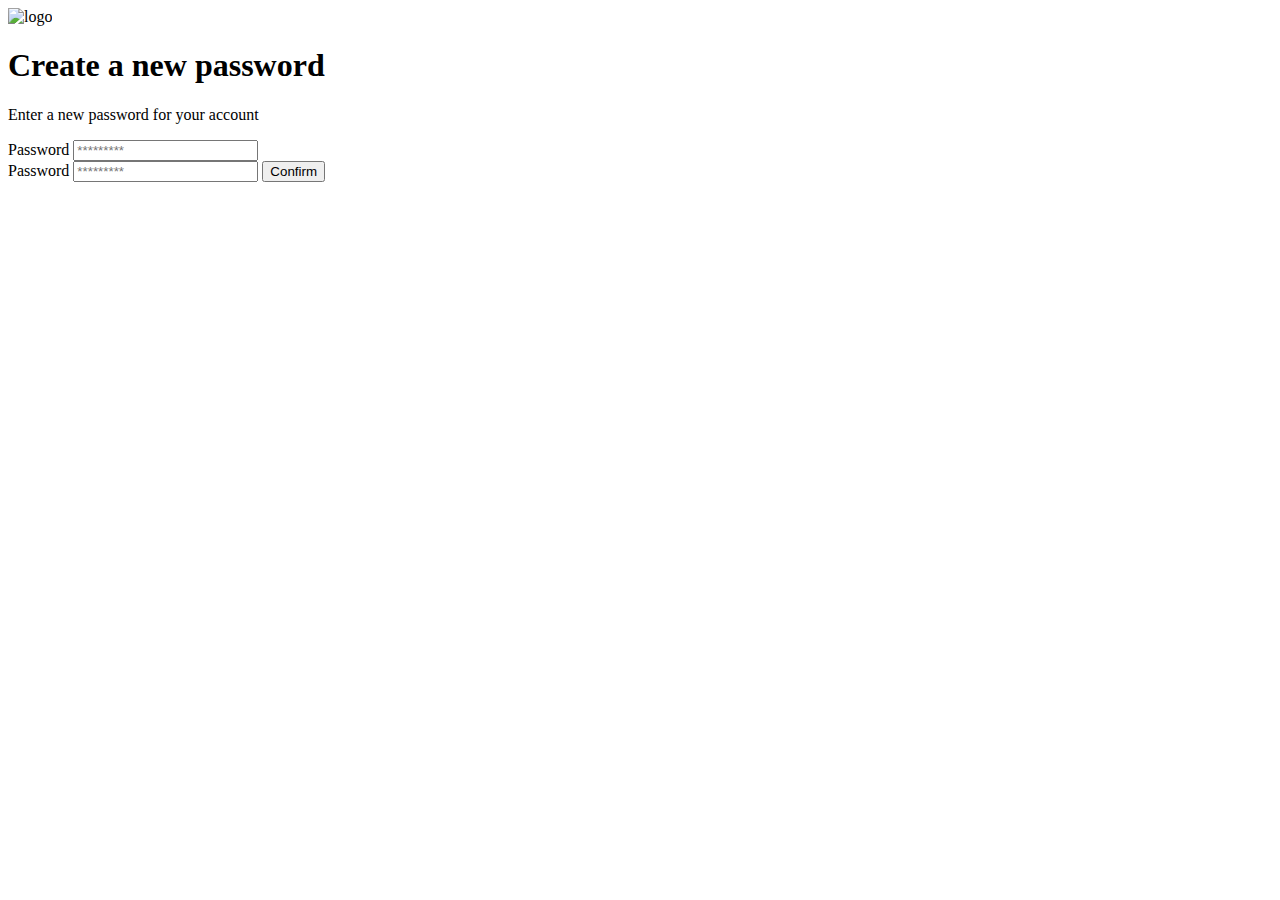
==== clase1.html @ d634fc1f "Se agrego el archivo clase1 que contiene la contrasenia del proyecto y tambien se agregaron los asse" ====
<!DOCTYPE html>
<html lang="en">
<head>
    <meta charset="UTF-8">
    <meta http-equiv="X-UA-Compatible" content="IE=edge">
    <meta name="viewport" content="width=device-width, initial-scale=1.0">
    <title>Document</title>
    <style>
        

    </style>
</head>
<body>
    <div class="login">
        <div class="form-container">
            <img src="" alt="logo" class="logo">

            <h1 class="title">Create a new password</h1>
            <p class="subtitle">Enter a new password for your account</p>

            <form action="/" class="form">
                <label for="password" class="label">Password</label>
                <input type="password" id="password" placeholder="*********" class="input input-password">
            </form>

            <form action="/" class="form">
                <label for="new-password" class="label">Password</label>
                <input type="password" id="new-password" placeholder="*********" class="input input-password">

                <input type="submit" value="Confirm" class="primary-button login-button">
            </form>
        </div>
    </div>
</body>
</html>
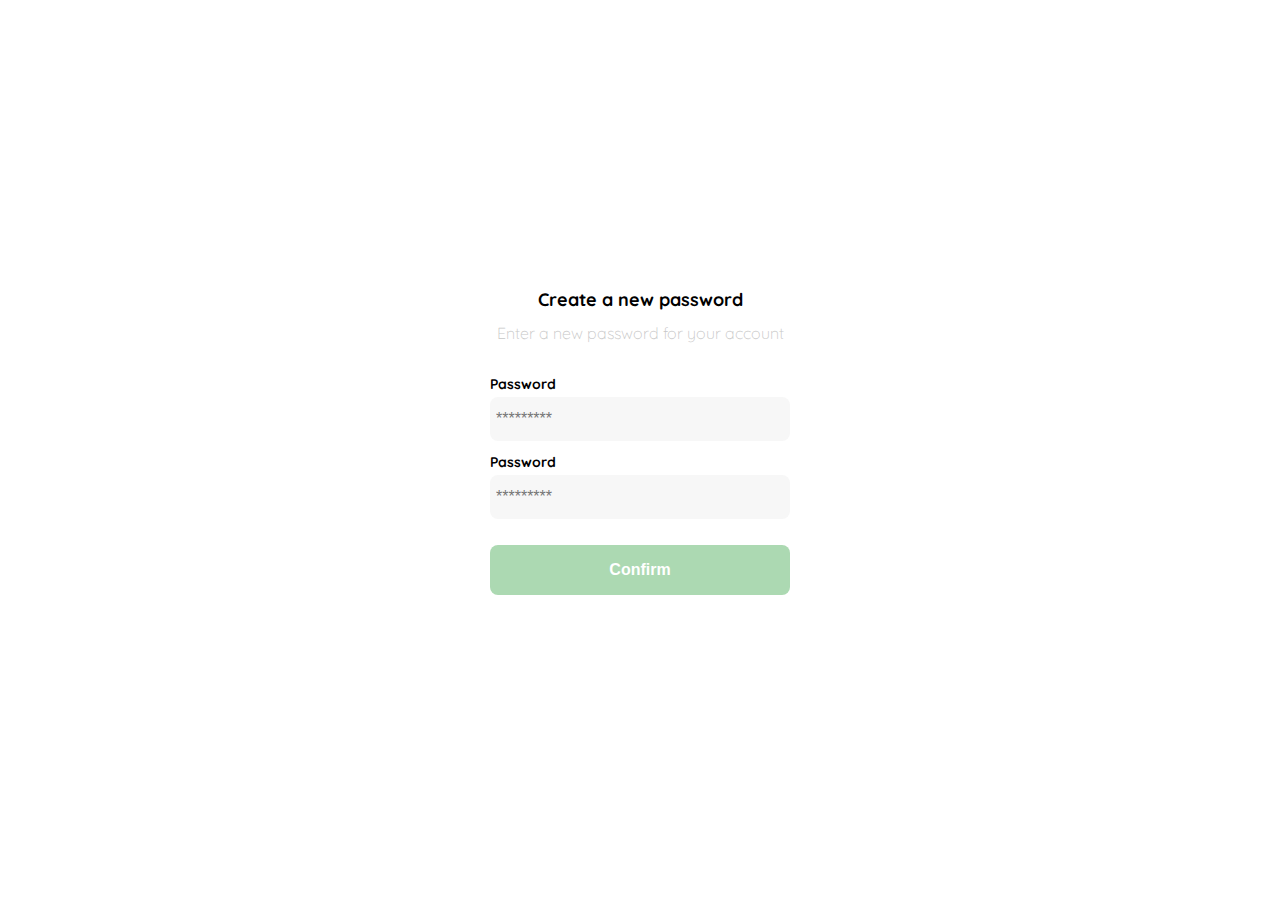
==== commit deda4395: "Se estiliza el HTML de la pantalla nuevaContraseña. La version desktop no debe mostrar el logo" ====
--- a/clase1.html
+++ b/clase1.html
@@ -5,15 +5,108 @@
     <meta http-equiv="X-UA-Compatible" content="IE=edge">
     <meta name="viewport" content="width=device-width, initial-scale=1.0">
     <title>Document</title>
+    <link rel="preconnect" href="https://fonts.googleapis.com">
+    <link rel="preconnect" href="https://fonts.gstatic.com" crossorigin>
+    <link href="https://fonts.googleapis.com/css2?family=Quicksand:wght@300;500;700&display=swap" rel="stylesheet">
     <style>
-        
+        :root {
+            --white: #ffffff;
+            --black: #000000;
+            --very-light-pink: #c7c7c7;
+            --text-input-field: #f7f7f7;
+            --hospital-green: #acd9b2;
+            /*Medidas */
+            --sm: 14px; /*Indica pequeña */ 
+            --md: 16px; 
+            --lg: 18px;  
+        } 
+        /* Acá trajimos las variables */
+        body {
+            margin: 0;   /*Le quita el margen */
+            font-family: 'Quicksand', sans-serif;
+        }
+       .login{
+        width: 100%;       /*Esto lo que logra es centrar los elementos */
+        height: 100vh;     /*Esto lo que logra es centrar los elementos */
+        display: grid;     /*CSS Grid con place-items: center - lo que hace es centrar el contenido tanto vertical como horizontalmente */
+        place-items: center; 
+       } 
+       .form-container {
+        display: grid;          /*Para crear un sistema de filas y columnas, donde la primera seria el "create a new pass.." la segunda: los password y la tercera: el confirm */
+        grid-template-rows: auto 1fr auto;      /*Esto indica que el grid es de tipo fila. En donde la parte superior es auto, la siguiente fila es de 1fr y la ultima tambien es auto. Esto quiere decir que el password con el input tenga una fraccion como tal, y que lo demas que sea lo que sobre */
+        width: 300px;       /*Este ancho es para que no tome el total de la pantalla y además es de 300px para que se adecue a pantallas pequeñas */
+       }
+       .logo {
+        width: 150px;  /*Propiedad para que se agrande el logo */
+        margin-bottom: 48px;  /*Propiedad para que se aleje de sus vecinos */
+        justify-self: center; /*Propiedad para centrar el logo. El self establece la forma en que se justifica un cuadro dentro de su contenedor de alineación a lo largo del eje apropiado. En este caso para que el logo este en el centro  */
+        display: none; /*Desaparece para el desktop */
+       }
+       .title{
+        font-size: var(--lg); /*De esta manera se puede traer las variables creadas del root  */
+        margin-bottom: 12px; /*En este caso el margen lo que logra es acercar al parrafo siguiente */
+        text-align: center; /*Propiedad para alinear el texto */
+
+       }
+       .subtitle {
+        color: var(--very-light-pink); /*Se utiliza la variable recomendada */
+        font-size: var(--md); /*Medida de las letras */
+        font-weight: 300; /*Seria el peso de la fuente  */
+        margin-top: 0; /*Margen superior, se pone en 0 para que le saque el margen por defecto */
+        margin-bottom: 32px;
+        text-align: center;
+       }
+
+       /*Botones e input */
+       .form {
+        display: flex;  /*Esto hace que se ubiquen uno al lado del otro */
+        flex-direction: column; /*Con esto logramos corregir la direccion y que quede uno encima de otro */
+       }
+       .label { 
+        font-size: var(--sm);
+        font-weight: bold; /*Grosor de la letra */
+        margin-bottom: 4px; 
+       }
+
+       .input {
+        background-color: var(--text-input-field);
+        border: none; /*le quita el borde que tiene por defecto */
+        border-radius: 8px; /*Le agrega borde que son multiplo de 4 */
+        height: 32px; 
+        font-size: var(--md); /*Medidas mediana */
+        padding: 6px; /*Para que las cajitas no queden tan pegadas */
+        margin-bottom: 12px; 
+       }
+
+       /*Boton */
+       .primary-button {
+        background-color: var(--hospital-green);
+        border-radius: 8px;
+        border: none;
+        color: var(--white); /*Para que el color de la letra dentro del boton */
+        width: 100%; /*Poniendole un width del 100% garantiza que tome todo el espacio utilizado */
+        cursor: pointer; /*Para que cambie el cursor cuando se desliza por arriba */
+        font-size: var(--md); 
+        font-weight: bold;
+        height: 50px;
+       }
+       .login-button {
+        margin-top: 14px; /*Margen superior */
+        margin-bottom: 30px;
+       }
+            /*Se pone un max porque todas los estilos van a funcionar para todas las medidas que sean grandes, o sea después de la medida que se indica */
+    @media (max-width: 640px) {
+        .logo {
+            display: block; /*Para que el logo aparezca para medidas de mobile */
+        }
+    }
 
     </style>
 </head>
 <body>
     <div class="login">
         <div class="form-container">
-            <img src="" alt="logo" class="logo">
+            <img src="./logos/logo_yard_sale.svg" alt="logo" class="logo">
 
             <h1 class="title">Create a new password</h1>
             <p class="subtitle">Enter a new password for your account</p>
